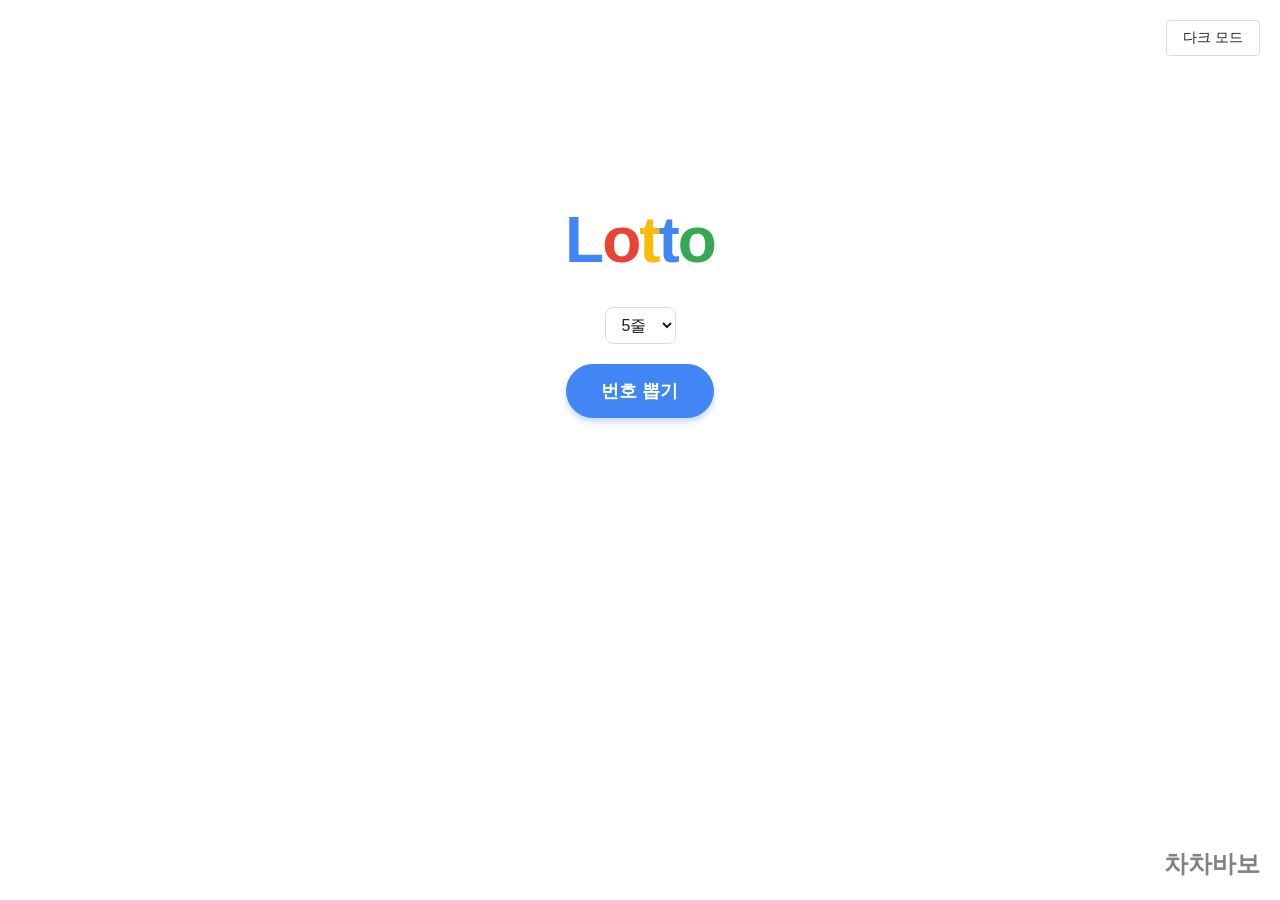
==== public/index.html @ 5d026873 "Reduce footer text font size and restore corrupted index.html" ====
<!DOCTYPE html>
<html lang="ko">
<head>
    <meta charset="UTF-8">
    <meta name="viewport" content="width=device-width, initial-scale=1.0">
    <title>심플 로또 추첨기</title>
    <style>
        /* 기본(라이트 모드) 스타일 */
        body {
            margin: 0;
            padding: 0;
            font-family: 'Arial', sans-serif;
            display: flex;
            flex-direction: column;
            justify-content: center;
            align-items: center;
            height: 100vh;
            background-color: #ffffff;
            color: #202124;
            transition: background-color 0.3s, color 0.3s;
        }

        /* 다크 모드 스타일 */
        body.dark-mode {
            background-color: #202124;
            color: #bdc1c6;
        }

        /* 오른쪽 위 테마 전환 버튼 */
        #theme-toggle {
            position: absolute;
            top: 20px;
            right: 20px;
            padding: 8px 16px;
            cursor: pointer;
            background-color: transparent;
            border: 1px solid #dadce0;
            border-radius: 4px;
            font-size: 14px;
            color: inherit;
            transition: background-color 0.2s;
        }

        body.dark-mode #theme-toggle {
            border-color: #5f6368;
        }

        #theme-toggle:hover {
            background-color: rgba(150, 150, 150, 0.1);
        }

        /* 구글 스타일 로고 */
        .logo {
            font-size: 4rem;
            font-weight: bold;
            margin-bottom: 30px;
            letter-spacing: -2px;
        }
        
        .c1 { color: #4285F4; } /* Blue */
        .c2 { color: #EA4335; } /* Red */
        .c3 { color: #FBBC05; } /* Yellow */
        .c4 { color: #4285F4; } /* Blue */
        .c5 { color: #34A853; } /* Green */

        /* 줄 선택 영역 스타일 */
        #controls {
            margin-bottom: 20px;
            display: flex;
            align-items: center;
            gap: 10px;
        }

        #row-select {
            padding: 8px 12px;
            border-radius: 8px;
            border: 1px solid #dadce0;
            background-color: transparent;
            color: inherit;
            font-size: 1rem;
            cursor: pointer;
        }

        body.dark-mode #row-select {
            border-color: #5f6368;
        }

        /* 🌟 눈에 띄게 변경된 추첨 버튼 */
        #generate-btn {
            padding: 15px 35px;
            font-size: 18px;
            font-weight: bold;
            background-color: #4285F4; /* 구글 파란색 */
            border: none;
            border-radius: 30px; /* 둥근 캡슐 모양 */
            color: white;
            cursor: pointer;
            margin-bottom: 30px;
            box-shadow: 0 4px 6px rgba(66, 133, 244, 0.3);
            transition: background-color 0.2s, transform 0.1s, box-shadow 0.2s;
        }

        #generate-btn:hover {
            background-color: #3367D6;
            box-shadow: 0 6px 10px rgba(66, 133, 244, 0.4);
        }

        #generate-btn:active {
            transform: scale(0.96); /* 클릭 시 살짝 작아지는 효과 */
        }

        /* 추첨 중일 때 버튼 비활성화 스타일 */
        #generate-btn:disabled {
            background-color: #a0c1f9;
            cursor: not-allowed;
            box-shadow: none;
            transform: none;
        }

        body.dark-mode #generate-btn {
            background-color: #8ab4f8;
            color: #202124;
            box-shadow: 0 4px 6px rgba(0,0,0,0.5);
        }

        body.dark-mode #generate-btn:hover {
            background-color: #aecbfa;
        }

        body.dark-mode #generate-btn:disabled {
            background-color: #5f6368;
            color: #9aa0a6;
        }

        /* 로또 번호 결과 출력 영역 */
        #result-container {
            text-align: center;
            font-size: 1.2rem;
            line-height: 2;
            min-height: 250px; /* 영역 높이 고정 */
        }

        /* 🌟 순차적으로 나타나는 애니메이션 설정 */
        .lotto-row {
            margin: 12px 0;
            letter-spacing: 2px;
            opacity: 0; /* 처음엔 투명하게 */
            transform: translateY(15px); /* 살짝 아래에 위치 */
            animation: fadeInUp 0.5s ease-out forwards; /* 나타나는 애니메이션 */
        }

        @keyframes fadeInUp {
            to {
                opacity: 1;
                transform: translateY(0);
            }
        }

        .lotto-number {
            display: inline-block;
            width: 60px;
            height: 60px;
            line-height: 60px;
            border-radius: 50%;
            background-color: #e8eaed;
            color: #202124;
            margin: 5px;
            font-weight: bold;
            text-align: center;
            font-size: 1.5rem;
            opacity: 0;
            transform: scale(0.5);
            animation: popIn 0.4s ease-out forwards;
        }

        @keyframes popIn {
            to {
                opacity: 1;
                transform: scale(1);
            }
        }

        body.dark-mode .lotto-number {
            background-color: #5f6368;
            color: #ffffff;
        }

        /* 🌟 오른쪽 아래 문구 추가 (크기 줄임) */
        #footer-text {
            position: fixed;
            bottom: 20px;
            right: 20px;
            font-size: 1.5rem; /* 기존 4rem에서 줄임 */
            font-weight: bold;
            color: #5f6368;
            opacity: 0.8;
            z-index: 9999;
            pointer-events: none;
        }

        body.dark-mode #footer-text {
            color: #9aa0a6;
        }
    </style>
</head>
<body>

    <button id="theme-toggle">다크 모드</button>

    <div class="logo">
        <span class="c1">L</span><span class="c2">o</span><span class="c3">t</span><span class="c4">t</span><span class="c5">o</span>
    </div>

    <div id="controls">
        <select id="row-select">
            <option value="1">1줄</option>
            <option value="2">2줄</option>
            <option value="3">3줄</option>
            <option value="4">4줄</option>
            <option value="5" selected>5줄</option>
        </select>
    </div>

    <!-- 🌟 수정된 추첨 버튼 -->
    <button id="generate-btn">번호 뽑기</button>

    <div id="result-container"></div>

    <div id="footer-text">차차바보</div>

    <script>
        // 다크모드/화이트모드 전환
        const themeToggleBtn = document.getElementById('theme-toggle');
        const body = document.body;

        themeToggleBtn.addEventListener('click', () => {
            body.classList.toggle('dark-mode');
            if (body.classList.contains('dark-mode')) {
                themeToggleBtn.textContent = '라이트 모드';
            } else {
                themeToggleBtn.textContent = '다크 모드';
            }
        });

        // 1~45 사이 번호 6개 추출
        function getLottoNumbers() {
            const numbers = [];
            while (numbers.length < 6) {
                const num = Math.floor(Math.random() * 45) + 1;
                if (!numbers.includes(num)) {
                    numbers.push(num);
                }
            }
            return numbers.sort((a, b) => a - b);
        }

        const generateBtn = document.getElementById('generate-btn');
        const rowSelect = document.getElementById('row-select');
        const resultContainer = document.getElementById('result-container');

        generateBtn.addEventListener('click', async () => {
            const rowCount = parseInt(rowSelect.value);
            generateBtn.disabled = true;
            generateBtn.textContent = '번호 추첨 중...';
            resultContainer.innerHTML = '';

            for (let i = 0; i < rowCount; i++) {
                const rowDiv = document.createElement('div');
                rowDiv.className = 'lotto-row';
                resultContainer.appendChild(rowDiv);

                const numbers = getLottoNumbers();
                
                // 한 숫자씩 천천히 나오게 하기
                for (let j = 0; j < numbers.length; j++) {
                    await new Promise(resolve => setTimeout(resolve, 300));
                    const numSpan = document.createElement('span');
                    numSpan.className = 'lotto-number';
                    numSpan.textContent = numbers[j];
                    rowDiv.appendChild(numSpan);
                }
                
                await new Promise(resolve => setTimeout(resolve, 200));
            }

            generateBtn.disabled = false;
            generateBtn.textContent = '번호 뽑기(재시도)';
        });
    </script>
</body>
</html>
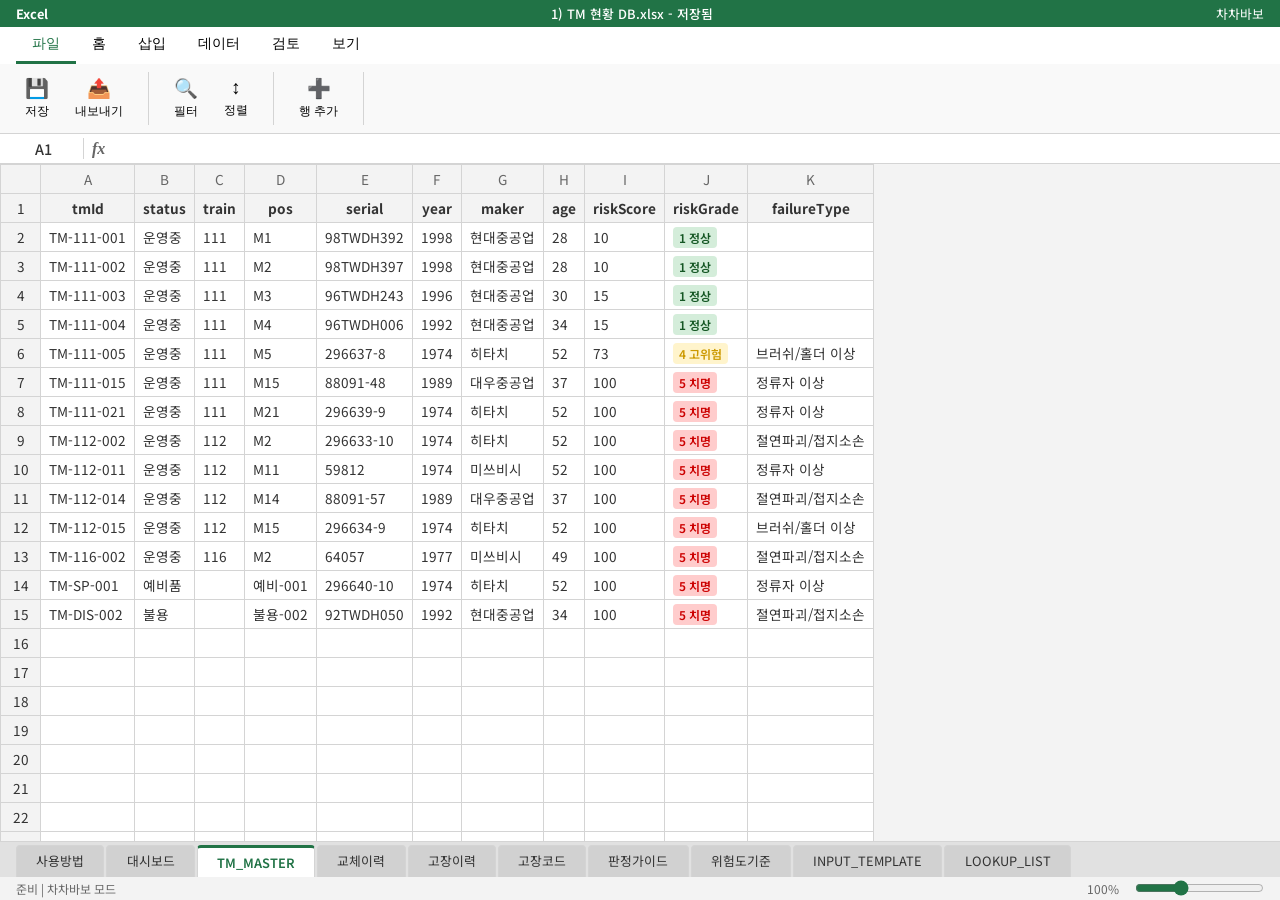
==== commit e06a7e7a: "feat: implement Excel-style TM Risk Management System and remove old lotto files" ====
--- a/public/index.html
+++ b/public/index.html
@@ -3,289 +3,68 @@
 <head>
     <meta charset="UTF-8">
     <meta name="viewport" content="width=device-width, initial-scale=1.0">
-    <title>심플 로또 추첨기</title>
-    <style>
-        /* 기본(라이트 모드) 스타일 */
-        body {
-            margin: 0;
-            padding: 0;
-            font-family: 'Arial', sans-serif;
-            display: flex;
-            flex-direction: column;
-            justify-content: center;
-            align-items: center;
-            height: 100vh;
-            background-color: #ffffff;
-            color: #202124;
-            transition: background-color 0.3s, color 0.3s;
-        }
+    <title>TM 현황 관리 - Excel Edition</title>
+    <link rel="stylesheet" href="style.css">
+    <link rel="stylesheet" href="https://fonts.googleapis.com/css2?family=Noto+Sans+KR:wght@300;400;500;700&display=swap">
+</head>
+<body class="excel-theme">
+    <header class="excel-header">
+        <div class="top-bar">
+            <span class="excel-logo">Excel</span>
+            <span class="file-name">1) TM 현황 DB.xlsx - 저장됨</span>
+            <div class="user-profile">차차바보</div>
+        </div>
+        <div class="ribbon">
+            <nav class="ribbon-tabs">
+                <button class="active">파일</button>
+                <button>홈</button>
+                <button>삽입</button>
+                <button>데이터</button>
+                <button>검토</button>
+                <button>보기</button>
+            </nav>
+            <div class="ribbon-content">
+                <div class="tool-group">
+                    <button id="btn-save"><span class="icon">💾</span>저장</button>
+                    <button id="btn-export"><span class="icon">📤</span>내보내기</button>
+                </div>
+                <div class="tool-group">
+                    <button id="btn-filter"><span class="icon">🔍</span>필터</button>
+                    <button id="btn-sort"><span class="icon">↕️</span>정렬</button>
+                </div>
+                <div class="tool-group">
+                    <button id="btn-add-row"><span class="icon">➕</span>행 추가</button>
+                </div>
+            </div>
+        </div>
+        <div class="formula-bar">
+            <div class="cell-address" id="cell-address">A1</div>
+            <div class="formula-input">
+                <span class="fx-icon">fx</span>
+                <input type="text" id="formula-input" readonly>
+            </div>
+        </div>
+    </header>
 
-        /* 다크 모드 스타일 */
-        body.dark-mode {
-            background-color: #202124;
-            color: #bdc1c6;
-        }
+    <main class="excel-body">
+        <div class="grid-container" id="grid-container">
+            <!-- Dynamic Grid Table will be injected here -->
+        </div>
+    </main>
 
-        /* 오른쪽 위 테마 전환 버튼 */
-        #theme-toggle {
-            position: absolute;
-            top: 20px;
-            right: 20px;
-            padding: 8px 16px;
-            cursor: pointer;
-            background-color: transparent;
-            border: 1px solid #dadce0;
-            border-radius: 4px;
-            font-size: 14px;
-            color: inherit;
-            transition: background-color 0.2s;
-        }
+    <footer class="excel-footer">
+        <div class="sheet-tabs" id="sheet-tabs">
+            <!-- Sheet tabs will be injected here -->
+        </div>
+        <div class="status-bar">
+            <div class="status-left">준비 | 차차바보 모드</div>
+            <div class="status-right">
+                <span>100%</span>
+                <input type="range" min="50" max="200" value="100">
+            </div>
+        </div>
+    </footer>
 
-        body.dark-mode #theme-toggle {
-            border-color: #5f6368;
-        }
-
-        #theme-toggle:hover {
-            background-color: rgba(150, 150, 150, 0.1);
-        }
-
-        /* 구글 스타일 로고 */
-        .logo {
-            font-size: 4rem;
-            font-weight: bold;
-            margin-bottom: 30px;
-            letter-spacing: -2px;
-        }
-        
-        .c1 { color: #4285F4; } /* Blue */
-        .c2 { color: #EA4335; } /* Red */
-        .c3 { color: #FBBC05; } /* Yellow */
-        .c4 { color: #4285F4; } /* Blue */
-        .c5 { color: #34A853; } /* Green */
-
-        /* 줄 선택 영역 스타일 */
-        #controls {
-            margin-bottom: 20px;
-            display: flex;
-            align-items: center;
-            gap: 10px;
-        }
-
-        #row-select {
-            padding: 8px 12px;
-            border-radius: 8px;
-            border: 1px solid #dadce0;
-            background-color: transparent;
-            color: inherit;
-            font-size: 1rem;
-            cursor: pointer;
-        }
-
-        body.dark-mode #row-select {
-            border-color: #5f6368;
-        }
-
-        /* 🌟 눈에 띄게 변경된 추첨 버튼 */
-        #generate-btn {
-            padding: 15px 35px;
-            font-size: 18px;
-            font-weight: bold;
-            background-color: #4285F4; /* 구글 파란색 */
-            border: none;
-            border-radius: 30px; /* 둥근 캡슐 모양 */
-            color: white;
-            cursor: pointer;
-            margin-bottom: 30px;
-            box-shadow: 0 4px 6px rgba(66, 133, 244, 0.3);
-            transition: background-color 0.2s, transform 0.1s, box-shadow 0.2s;
-        }
-
-        #generate-btn:hover {
-            background-color: #3367D6;
-            box-shadow: 0 6px 10px rgba(66, 133, 244, 0.4);
-        }
-
-        #generate-btn:active {
-            transform: scale(0.96); /* 클릭 시 살짝 작아지는 효과 */
-        }
-
-        /* 추첨 중일 때 버튼 비활성화 스타일 */
-        #generate-btn:disabled {
-            background-color: #a0c1f9;
-            cursor: not-allowed;
-            box-shadow: none;
-            transform: none;
-        }
-
-        body.dark-mode #generate-btn {
-            background-color: #8ab4f8;
-            color: #202124;
-            box-shadow: 0 4px 6px rgba(0,0,0,0.5);
-        }
-
-        body.dark-mode #generate-btn:hover {
-            background-color: #aecbfa;
-        }
-
-        body.dark-mode #generate-btn:disabled {
-            background-color: #5f6368;
-            color: #9aa0a6;
-        }
-
-        /* 로또 번호 결과 출력 영역 */
-        #result-container {
-            text-align: center;
-            font-size: 1.2rem;
-            line-height: 2;
-            min-height: 250px; /* 영역 높이 고정 */
-        }
-
-        /* 🌟 순차적으로 나타나는 애니메이션 설정 */
-        .lotto-row {
-            margin: 12px 0;
-            letter-spacing: 2px;
-            opacity: 0; /* 처음엔 투명하게 */
-            transform: translateY(15px); /* 살짝 아래에 위치 */
-            animation: fadeInUp 0.5s ease-out forwards; /* 나타나는 애니메이션 */
-        }
-
-        @keyframes fadeInUp {
-            to {
-                opacity: 1;
-                transform: translateY(0);
-            }
-        }
-
-        .lotto-number {
-            display: inline-block;
-            width: 60px;
-            height: 60px;
-            line-height: 60px;
-            border-radius: 50%;
-            background-color: #e8eaed;
-            color: #202124;
-            margin: 5px;
-            font-weight: bold;
-            text-align: center;
-            font-size: 1.5rem;
-            opacity: 0;
-            transform: scale(0.5);
-            animation: popIn 0.4s ease-out forwards;
-        }
-
-        @keyframes popIn {
-            to {
-                opacity: 1;
-                transform: scale(1);
-            }
-        }
-
-        body.dark-mode .lotto-number {
-            background-color: #5f6368;
-            color: #ffffff;
-        }
-
-        /* 🌟 오른쪽 아래 문구 추가 (크기 줄임) */
-        #footer-text {
-            position: fixed;
-            bottom: 20px;
-            right: 20px;
-            font-size: 1.5rem; /* 기존 4rem에서 줄임 */
-            font-weight: bold;
-            color: #5f6368;
-            opacity: 0.8;
-            z-index: 9999;
-            pointer-events: none;
-        }
-
-        body.dark-mode #footer-text {
-            color: #9aa0a6;
-        }
-    </style>
-</head>
-<body>
-
-    <button id="theme-toggle">다크 모드</button>
-
-    <div class="logo">
-        <span class="c1">L</span><span class="c2">o</span><span class="c3">t</span><span class="c4">t</span><span class="c5">o</span>
-    </div>
-
-    <div id="controls">
-        <select id="row-select">
-            <option value="1">1줄</option>
-            <option value="2">2줄</option>
-            <option value="3">3줄</option>
-            <option value="4">4줄</option>
-            <option value="5" selected>5줄</option>
-        </select>
-    </div>
-
-    <!-- 🌟 수정된 추첨 버튼 -->
-    <button id="generate-btn">번호 뽑기</button>
-
-    <div id="result-container"></div>
-
-    <div id="footer-text">차차바보</div>
-
-    <script>
-        // 다크모드/화이트모드 전환
-        const themeToggleBtn = document.getElementById('theme-toggle');
-        const body = document.body;
-
-        themeToggleBtn.addEventListener('click', () => {
-            body.classList.toggle('dark-mode');
-            if (body.classList.contains('dark-mode')) {
-                themeToggleBtn.textContent = '라이트 모드';
-            } else {
-                themeToggleBtn.textContent = '다크 모드';
-            }
-        });
-
-        // 1~45 사이 번호 6개 추출
-        function getLottoNumbers() {
-            const numbers = [];
-            while (numbers.length < 6) {
-                const num = Math.floor(Math.random() * 45) + 1;
-                if (!numbers.includes(num)) {
-                    numbers.push(num);
-                }
-            }
-            return numbers.sort((a, b) => a - b);
-        }
-
-        const generateBtn = document.getElementById('generate-btn');
-        const rowSelect = document.getElementById('row-select');
-        const resultContainer = document.getElementById('result-container');
-
-        generateBtn.addEventListener('click', async () => {
-            const rowCount = parseInt(rowSelect.value);
-            generateBtn.disabled = true;
-            generateBtn.textContent = '번호 추첨 중...';
-            resultContainer.innerHTML = '';
-
-            for (let i = 0; i < rowCount; i++) {
-                const rowDiv = document.createElement('div');
-                rowDiv.className = 'lotto-row';
-                resultContainer.appendChild(rowDiv);
-
-                const numbers = getLottoNumbers();
-                
-                // 한 숫자씩 천천히 나오게 하기
-                for (let j = 0; j < numbers.length; j++) {
-                    await new Promise(resolve => setTimeout(resolve, 300));
-                    const numSpan = document.createElement('span');
-                    numSpan.className = 'lotto-number';
-                    numSpan.textContent = numbers[j];
-                    rowDiv.appendChild(numSpan);
-                }
-                
-                await new Promise(resolve => setTimeout(resolve, 200));
-            }
-
-            generateBtn.disabled = false;
-            generateBtn.textContent = '번호 뽑기(재시도)';
-        });
-    </script>
+    <script type="module" src="main.js"></script>
 </body>
 </html>
--- a/public/style.css
+++ b/public/style.css
@@ -0,0 +1,273 @@
+:root {
+    --excel-green: #217346;
+    --excel-light-green: #e6f2ed;
+    --excel-border: #d4d4d4;
+    --excel-header-bg: #f3f3f3;
+    --excel-cell-bg: #ffffff;
+    --excel-text: #333333;
+    --excel-ribbon-bg: #ffffff;
+    --excel-selection: rgba(33, 115, 70, 0.1);
+    --excel-selection-border: #217346;
+}
+
+* {
+    box-sizing: border-box;
+    margin: 0;
+    padding: 0;
+}
+
+body {
+    font-family: 'Segoe UI', 'Noto Sans KR', Tahoma, Geneva, Verdana, sans-serif;
+    background-color: var(--excel-header-bg);
+    color: var(--excel-text);
+    height: 100vh;
+    display: flex;
+    flex-direction: column;
+    overflow: hidden;
+}
+
+/* Top Bar */
+.top-bar {
+    background-color: var(--excel-green);
+    color: white;
+    padding: 0.25rem 1rem;
+    display: flex;
+    justify-content: space-between;
+    align-items: center;
+    font-size: 0.8rem;
+}
+
+.excel-logo {
+    font-weight: 700;
+}
+
+.file-name {
+    flex-grow: 1;
+    text-align: center;
+    font-weight: 500;
+}
+
+/* Ribbon */
+.ribbon {
+    background-color: var(--excel-ribbon-bg);
+    border-bottom: 1px solid var(--excel-border);
+}
+
+.ribbon-tabs {
+    display: flex;
+    padding: 0 1rem;
+}
+
+.ribbon-tabs button {
+    background: none;
+    border: none;
+    padding: 0.5rem 1rem;
+    font-size: 0.85rem;
+    cursor: pointer;
+    border-bottom: 3px solid transparent;
+}
+
+.ribbon-tabs button.active {
+    color: var(--excel-green);
+    border-bottom-color: var(--excel-green);
+}
+
+.ribbon-content {
+    display: flex;
+    gap: 1rem;
+    padding: 0.5rem 1rem;
+    background-color: #f9f9f9;
+}
+
+.tool-group {
+    display: flex;
+    gap: 0.5rem;
+    padding-right: 1rem;
+    border-right: 1px solid var(--excel-border);
+}
+
+.tool-group button {
+    display: flex;
+    flex-direction: column;
+    align-items: center;
+    background: none;
+    border: 1px solid transparent;
+    padding: 0.25rem 0.5rem;
+    font-size: 0.75rem;
+    cursor: pointer;
+    border-radius: 4px;
+}
+
+.tool-group button:hover {
+    background-color: var(--excel-light-green);
+    border-color: var(--excel-green);
+}
+
+.tool-group .icon {
+    font-size: 1.2rem;
+    margin-bottom: 0.2rem;
+}
+
+/* Formula Bar */
+.formula-bar {
+    display: flex;
+    align-items: center;
+    background-color: white;
+    border-bottom: 1px solid var(--excel-border);
+    padding: 0.25rem;
+}
+
+.cell-address {
+    width: 80px;
+    text-align: center;
+    border-right: 1px solid var(--excel-border);
+    font-size: 0.9rem;
+    font-weight: 500;
+}
+
+.formula-input {
+    flex-grow: 1;
+    display: flex;
+    align-items: center;
+    padding-left: 0.5rem;
+}
+
+.fx-icon {
+    font-style: italic;
+    font-family: serif;
+    color: #666;
+    margin-right: 0.5rem;
+    font-weight: bold;
+}
+
+.formula-input input {
+    width: 100%;
+    border: none;
+    outline: none;
+    font-size: 0.9rem;
+}
+
+/* Main Body - Grid */
+.excel-body {
+    flex-grow: 1;
+    overflow: auto;
+    position: relative;
+    background-color: #f3f3f3;
+}
+
+.grid-container {
+    display: inline-block;
+    min-width: 100%;
+}
+
+table.excel-grid {
+    border-collapse: collapse;
+    background-color: white;
+    table-layout: fixed;
+}
+
+table.excel-grid th, table.excel-grid td {
+    border: 1px solid var(--excel-border);
+    padding: 0.25rem 0.5rem;
+    font-size: 0.85rem;
+    white-space: nowrap;
+    overflow: hidden;
+    text-overflow: ellipsis;
+}
+
+/* Headers */
+table.excel-grid th {
+    background-color: var(--excel-header-bg);
+    font-weight: 400;
+    color: #666;
+    user-select: none;
+}
+
+table.excel-grid .row-number {
+    width: 40px;
+    text-align: center;
+    background-color: var(--excel-header-bg);
+}
+
+table.excel-grid .col-header {
+    height: 25px;
+    text-align: center;
+}
+
+/* Cells */
+table.excel-grid td {
+    height: 25px;
+}
+
+table.excel-grid tr:hover td {
+    background-color: #f9f9f9;
+}
+
+table.excel-grid td.selected {
+    outline: 2px solid var(--excel-green);
+    outline-offset: -2px;
+    background-color: var(--excel-selection);
+}
+
+/* Footer & Tabs */
+.excel-footer {
+    border-top: 1px solid var(--excel-border);
+    background-color: var(--excel-header-bg);
+}
+
+.sheet-tabs {
+    display: flex;
+    background-color: #e1e1e1;
+    padding: 0.2rem 1rem 0;
+    gap: 2px;
+}
+
+.sheet-tab {
+    padding: 0.3rem 1.2rem;
+    font-size: 0.8rem;
+    background-color: #d1d1d1;
+    border: 1px solid var(--excel-border);
+    border-bottom: none;
+    cursor: pointer;
+    border-radius: 4px 4px 0 0;
+}
+
+.sheet-tab.active {
+    background-color: white;
+    color: var(--excel-green);
+    font-weight: 600;
+    border-top: 3px solid var(--excel-green);
+}
+
+.status-bar {
+    background-color: var(--excel-header-bg);
+    padding: 0.2rem 1rem;
+    display: flex;
+    justify-content: space-between;
+    align-items: center;
+    font-size: 0.75rem;
+    color: #666;
+}
+
+.status-right {
+    display: flex;
+    align-items: center;
+    gap: 1rem;
+}
+
+.status-right input {
+    accent-color: var(--excel-green);
+}
+
+/* Special Cell Styles */
+.badge {
+    padding: 2px 6px;
+    border-radius: 4px;
+    font-weight: 600;
+    font-size: 0.75rem;
+}
+
+.badge-5 { background-color: #ffcccc; color: #cc0000; }
+.badge-4 { background-color: #fff4cc; color: #cc9900; }
+.badge-3 { background-color: #cce5ff; color: #004085; }
+.badge-1, .badge-2 { background-color: #d4edda; color: #155724; }
